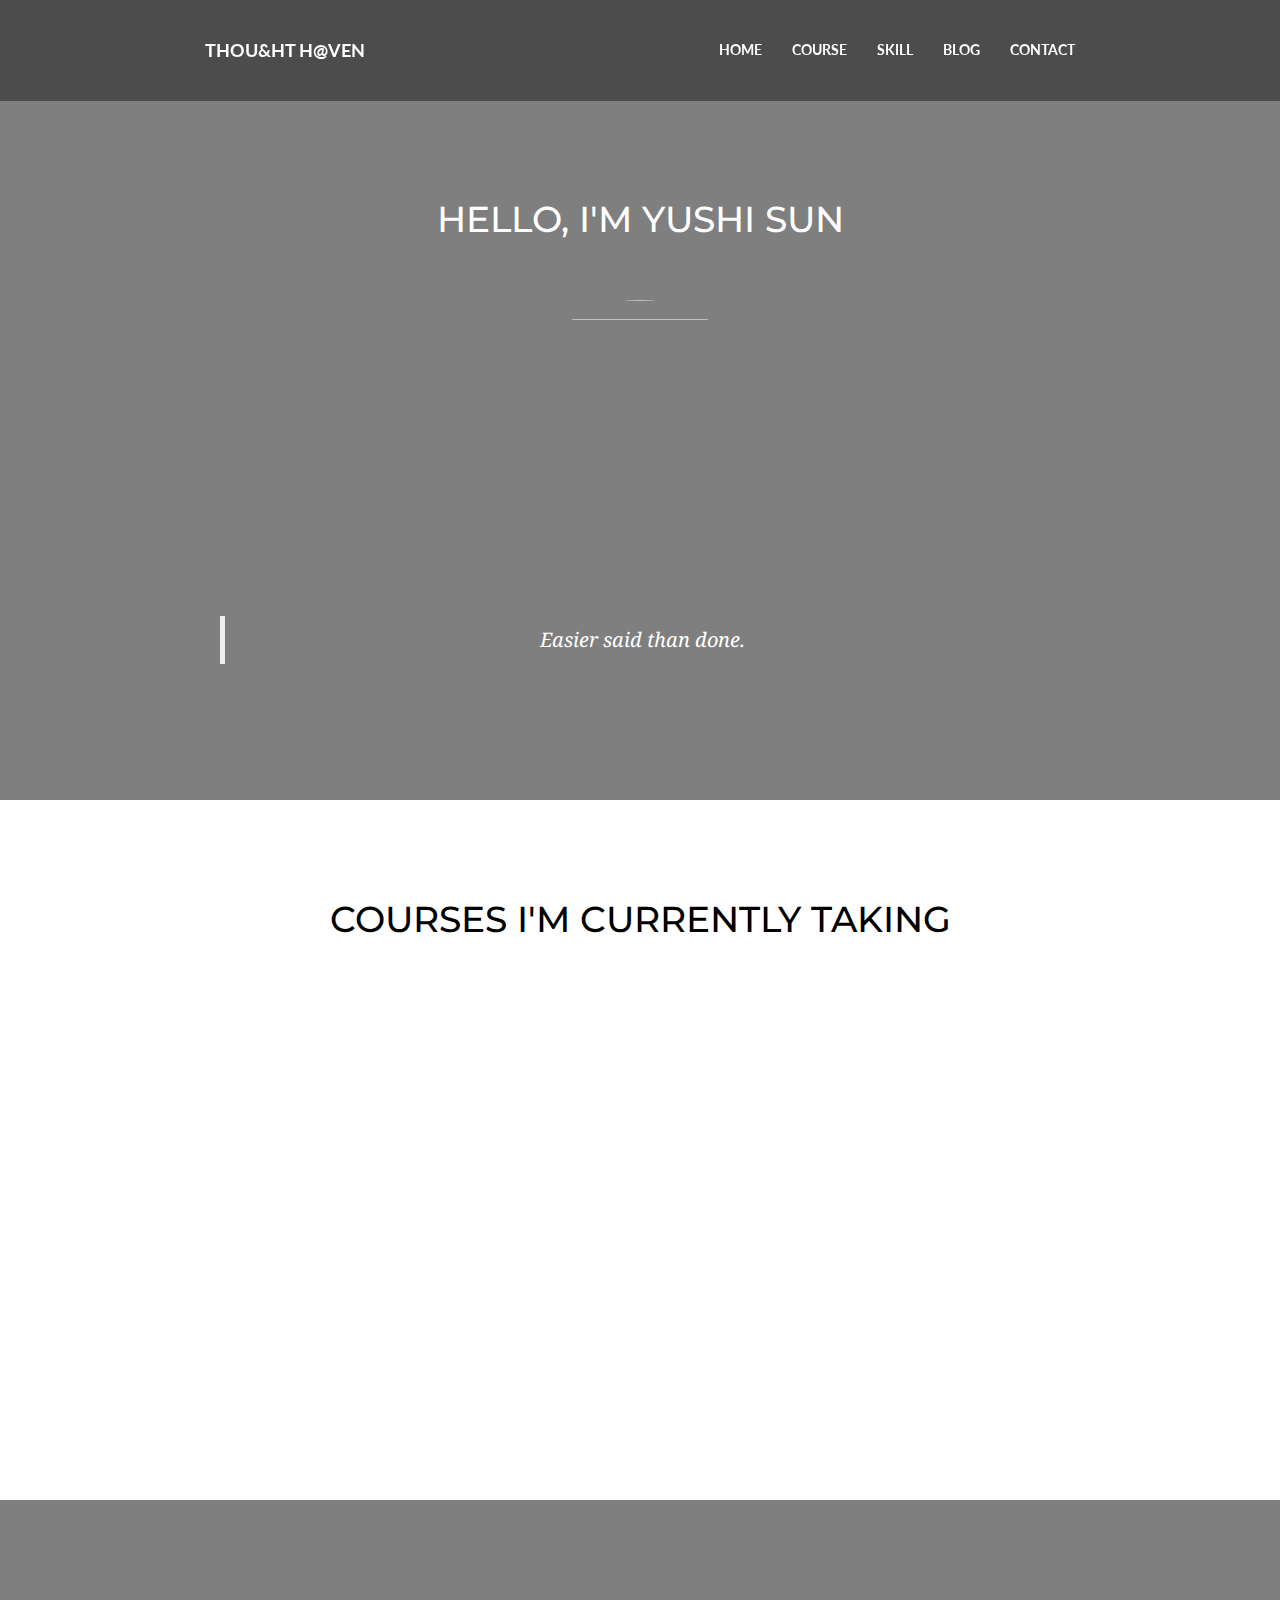
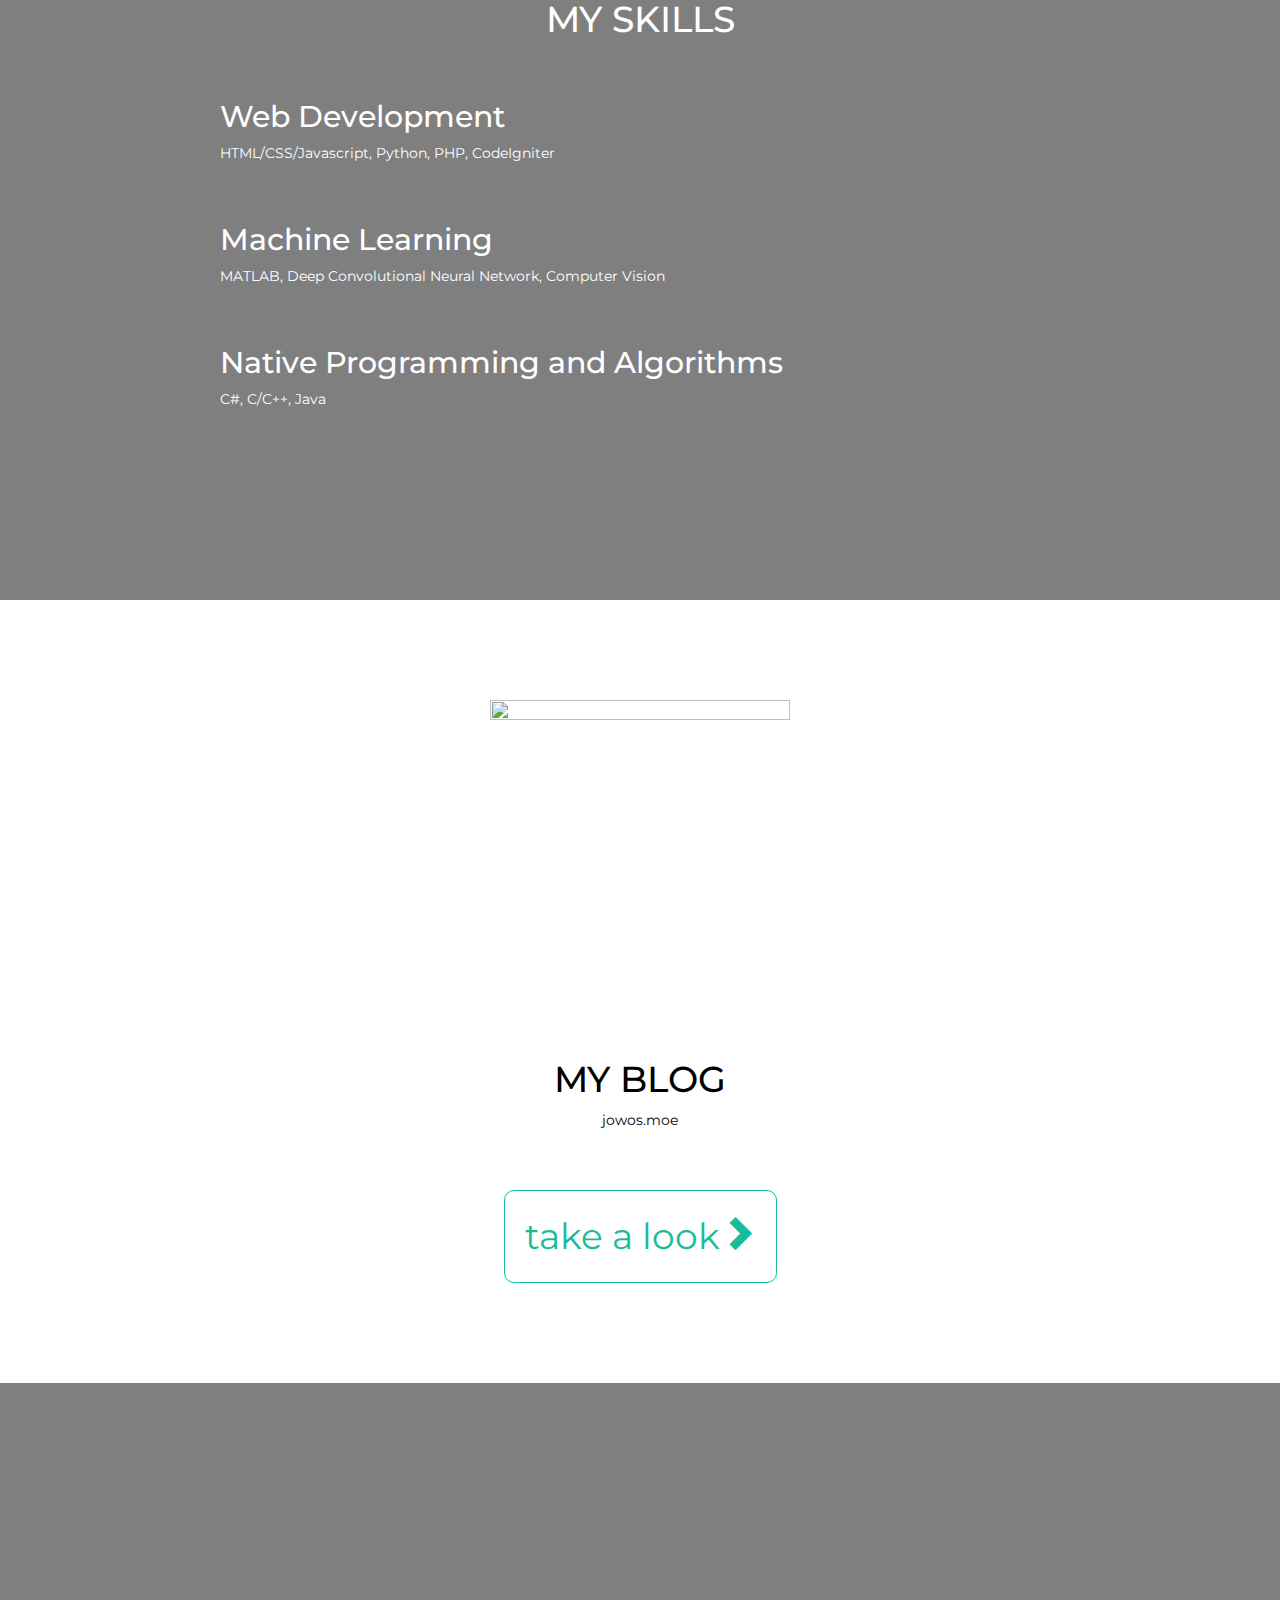
==== index.html @ af516ff2 "complete skills and blog" ====
<!DOCTYPE html>
<html lang="en">
  <head>
    <meta charset="utf-8">
    <meta http-equiv="X-UA-Compatible" content="IE=edge">
    <meta name="viewport" content="width=device-width, initial-scale=1">
    <!-- The above 3 meta tags *must* come first in the head; any other head content must come *after* these tags -->
    <meta name="description" content="">
    <meta name="author" content="">
    <link rel="icon" href="../../favicon.ico">

    <title>Home Page of Yushi Sun</title>

    <!-- Bootstrap core CSS -->
    <link href="assets/css/bootstrap.min.css" rel="stylesheet">

    <!-- Custom styles for this template -->
    <link href="assets/css/main.css" rel="stylesheet">

    <!-- google fonts -->
    <link rel="stylesheet" type="text/css" href="http://fonts.googleapis.com/css?family=Lato">
    <link rel="stylesheet" type="text/css" href="http://fonts.googleapis.com/css?family=Montserrat">
    <link rel="stylesheet" type="text/css" href="http://fonts.googleapis.com/css?family=Noto%20Serif">
    <link rel="stylesheet" type="text/css" href="http://fonts.googleapis.com/css?family=Inconsolata">

    <!-- HTML5 shim and Respond.js for IE8 support of HTML5 elements and media queries -->
    <!--[if lt IE 9]>
      <script src="https://oss.maxcdn.com/html5shiv/3.7.2/html5shiv.min.js"></script>
      <script src="https://oss.maxcdn.com/respond/1.4.2/respond.min.js"></script>
    <![endif]-->
  </head>

  <body id="top">

    <nav class="navbar navbar-fixed-top">
      <div class="container-fluid">
        <div class="navbar-header">
          <button type="button" class="navbar-toggle collapsed" data-toggle="collapse" data-target="#navbar" aria-expanded="false" aria-controls="navbar">
            <span class="sr-only">Toggle navigation</span>
            <span class="icon-bar"></span>
            <span class="icon-bar"></span>
            <span class="icon-bar"></span>
          </button>
          <a class="navbar-brand" href="#">Thou&ht H@ven</a>
        </div>
        <div id="navbar" class="collapse navbar-collapse">
          <ul class="nav navbar-nav navbar-right">
            <li><a href="#top">Home</a></li>
            <li><a href="#course">Course</a></li>
            <li><a href="#skill">skill</a></li>
            <li><a href="#blog">blog</a></li>
            <li><a href="#contact">Contact</a></li>
          </ul>
        </div><!--/.nav-collapse -->
      </div>
    </nav>

    <section id="home">
      <div class="container-fluid">
        <div class="content text-center">
          <h1 id="my-name">Hello, I'm YUSHI SUN</h1>
        </div>
        <div class="content text-center">
          <div class="image-wrapper">
            <img id="my-avatar" src="assets/images/avatar.jpg" class="img-circle" height="256" width="256"/>
          </div>
        </div>
        <div class="content text-center">
          <blockquote>
            <p>Easier said than done.</p>
          </blockquote>
        </div>
      </div><!-- /.container-fluid -->
    </section>

    <section id="course" class="white-background">
      <div class="container-fluid">
        <div class="content text-center">
          <h1>Courses I'm currently taking</h1>
        </div>
        <div class="content text-center">
          <div class="col-md-4">
            <div id="comp4411" class="course-image">
              <a href="http://course.cse.ust.hk/comp4411/">
                <div class="image-overlay">
                  <span class="overlay-text">COMP4411 Computer Graphics</span>
                </div>
              </a>
            </div>
          </div>
          <div class="col-md-4">
            <div id="comp3711" class="course-image">
              <a href="http://course.cse.ust.hk/comp3711h">
                <div class="image-overlay">
                  <span class="overlay-text">COMP3711H Honors Design and Analysis of Algorithms</span>
                </div>
              </a>
            </div>
          </div>
          <div class="col-md-4">
            <div id="comp3111" class="course-image">
              <a href="http://comp3111.xyz/">
                <div class="image-overlay">
                  <span class="overlay-text">COMP3111H Honors Software Engineering</span>
                </div>
              </a>
            </div>
          </div>
        </div>
      </div><!-- /.container-fluid -->
    </section>

    <section id="skill">
      <div class="container-fluid">
        <div class="content text-center">
          <h1>My Skills</h1>
        </div>
        <div class="content text-left">
          <h2>Web Development</h2>
          <p>HTML/CSS/Javascript, Python, PHP, CodeIgniter</p>
        </div>
        <div class="content text-left">
          <h2>Machine Learning</h2>
          <p>MATLAB, Deep Convolutional Neural Network, Computer Vision</p>
        </div>
        <div class="content text-left">
          <h2>Native Programming and Algorithms</h2>
          <p>C#, C/C++, Java</p>
        </div>
      </div>
    </section>

    <section id="blog" class="white-background">
      <div class="container-fluid">
        <div class="content text-center">
          <img src="assets/images/wp.png" width="300" height="300"/>
        </div>
        <div class="content text-center">
          <h1>My blog</h1>
          <p>jowos.moe</p>
        </div>
        <div class="content text-center">
          <a href="http://jowos.moe">
            <div class="button">take a look<span class="glyphicon glyphicon-chevron-right"></span></div>
          </a>
        </div>

    </section>

    <section id="contact">

    </section>


    <!-- Bootstrap core JavaScript
    ================================================== -->
    <!-- Placed at the end of the document so the pages load faster -->
    <script src="https://ajax.googleapis.com/ajax/libs/jquery/1.11.3/jquery.min.js"></script>
    <script src="assets/js/bootstrap.min.js"></script>
    <!-- IE10 viewport hack for Surface/desktop Windows 8 bug -->
    <script src="assets/js/ie10-viewport-bug-workaround.js"></script>
    <!-- smooth scrolling to hashtag -->
    <script>

    $(function() {
      var nav_height = 100;
      $('a[href*=#]:not([href=#])').click(function() {
        if (location.pathname.replace(/^\//,'') == this.pathname.replace(/^\//,'') && location.hostname == this.hostname) {
          var target = $(this.hash);
          target = target.length ? target : $('[name=' + this.hash.slice(1) +']');
          if (target.length) {
            $('html,body').animate({
              scrollTop: target.offset().top - nav_height
            }, 1000);
            return false;
          }
        }
      });
    });
    </script>
  </body>
</html>
---- assets/css/main.css ----
html, body {
  height: 100%;
}

body {
  font-family: Lato,"Helvetica Neue",Helvetica,Arial,sans-serif;
  color: #fff;
  padding-top: 100px;
  background-color: rgba(0, 0, 0, 0.5);
}

.white-background {
  background-color: #fff;
  color: #000!important;
}

section {
  padding: 40px 0;
  min-height: 700px;
}

h1 {
  text-transform: uppercase;
}

section#home {
  background: url(../../assets/images/bg.jpg) no-repeat center center fixed;
  -webkit-background-size: cover;
  -moz-background-size: cover;
  -o-background-size: cover;
  background-size: cover;
}

section#skill {
  background: url(../../assets/images/bg-2.jpg) no-repeat center center fixed;
  -webkit-background-size: cover;
  -moz-background-size: cover;
  -o-background-size: cover;
  background-size: cover;
}

.content {
  font-family: Montserrat,"Helvetica Neue",Helvetica,Arial,sans-serif;
  margin: 60px 15px;
}

.container-fluid {
  max-width: 900px;
  height: 100%;
}

.navbar {
  color: white;
  text-transform: uppercase;
  font-weight: 700;
  background-color: rgba(0, 0, 0, 0.4);
}

.icon-bar {
  background-color: white;
}

.navbar .nav>li>a:hover, .nav>li>a:focus, .nav>li.active>a {
  color: #18bc9c;
  background-color: transparent;
}

blockquote {
  /* margin: 20px; */
  font-family: "Noto Serif",serif;
  font-style: italic;
  font-size: 20px!important;
}

img {
  max-width: 100%;
  height: auto;
}

/* code-block typing effect */
/*
.code-block {
  font-family: Inconsolata, Monaco, 'Andale Mono', monospace;
  font-size: 16px;
  padding: 5px;
  background-color: rgba(0,0,0,0.5);
  color: #fff;
}

.code-block>p {
  margin: 0;
}

.css-typing {
  text-align: left!important;
  width: 0;
  white-space:nowrap;
  overflow:hidden;
}

.typeone {
  animation: type 1.5s steps(50, end);
  animation-delay: 1s;
}
.typetwo {
  animation: type 1.5s steps(50, end);
  animation-delay: 3s;
}
.typethree {
  animation: type 1.5s steps(50, end);
  animation-delay: 5s;
}
.typefour {
  animation: type 1.5s steps(50, end);
  animation-delay: 7s;
}

@keyframes type{
  from { width: 0; }
  to {width: 100%;}
}

@-webkit-keyframes type{
  from { width: 0; }
  to {width: 100%;}
}
*/

#comp4411.course-image{
  background-image: url(../../assets/images/4411.jpg);
}
#comp3711.course-image{
  background-image: url(../../assets/images/3711.jpg);
}
#comp3111.course-image{
  background-image: url(../../assets/images/3111.png);
  background-size: contain;
}

.course-image {
  position: relative;
  height: 400px;
  background-size: cover;
  overflow: hidden;
  background-repeat: no-repeat;
  background-position: center center;
}

.image-overlay {
  position: absolute;
  left: 0;
  right: 0;
  top: 0;
  bottom: 0;
  opacity: 0;
  -webkit-transition: opacity .25s ease;
  -moz-transition: opacity .25s ease;
  transition: opacity .25s ease;
  background-color: rgba(0, 0, 0, 0.5);
}

div.course-image:hover .image-overlay{
  opacity: 1;
}
/* ghost element trick for vertical alignment */
.image-overlay::before {
  content: "";
  display: inline-block;
  height: 100%;
  width: 0%;
  vertical-align: middle;
}

.overlay-text {
  width: 90%;
  display: inline-block;
  vertical-align: middle;
  font-size: 36px;
  font-weight: 900;
}

.button {
  border-color: #18bc9c;
  border-style: solid;
  border-radius: 10px;
  border-width: 1px;
  font-size: 36px;
  display: inline-block;
  padding: 20px;
  color: #18bc9c;
}
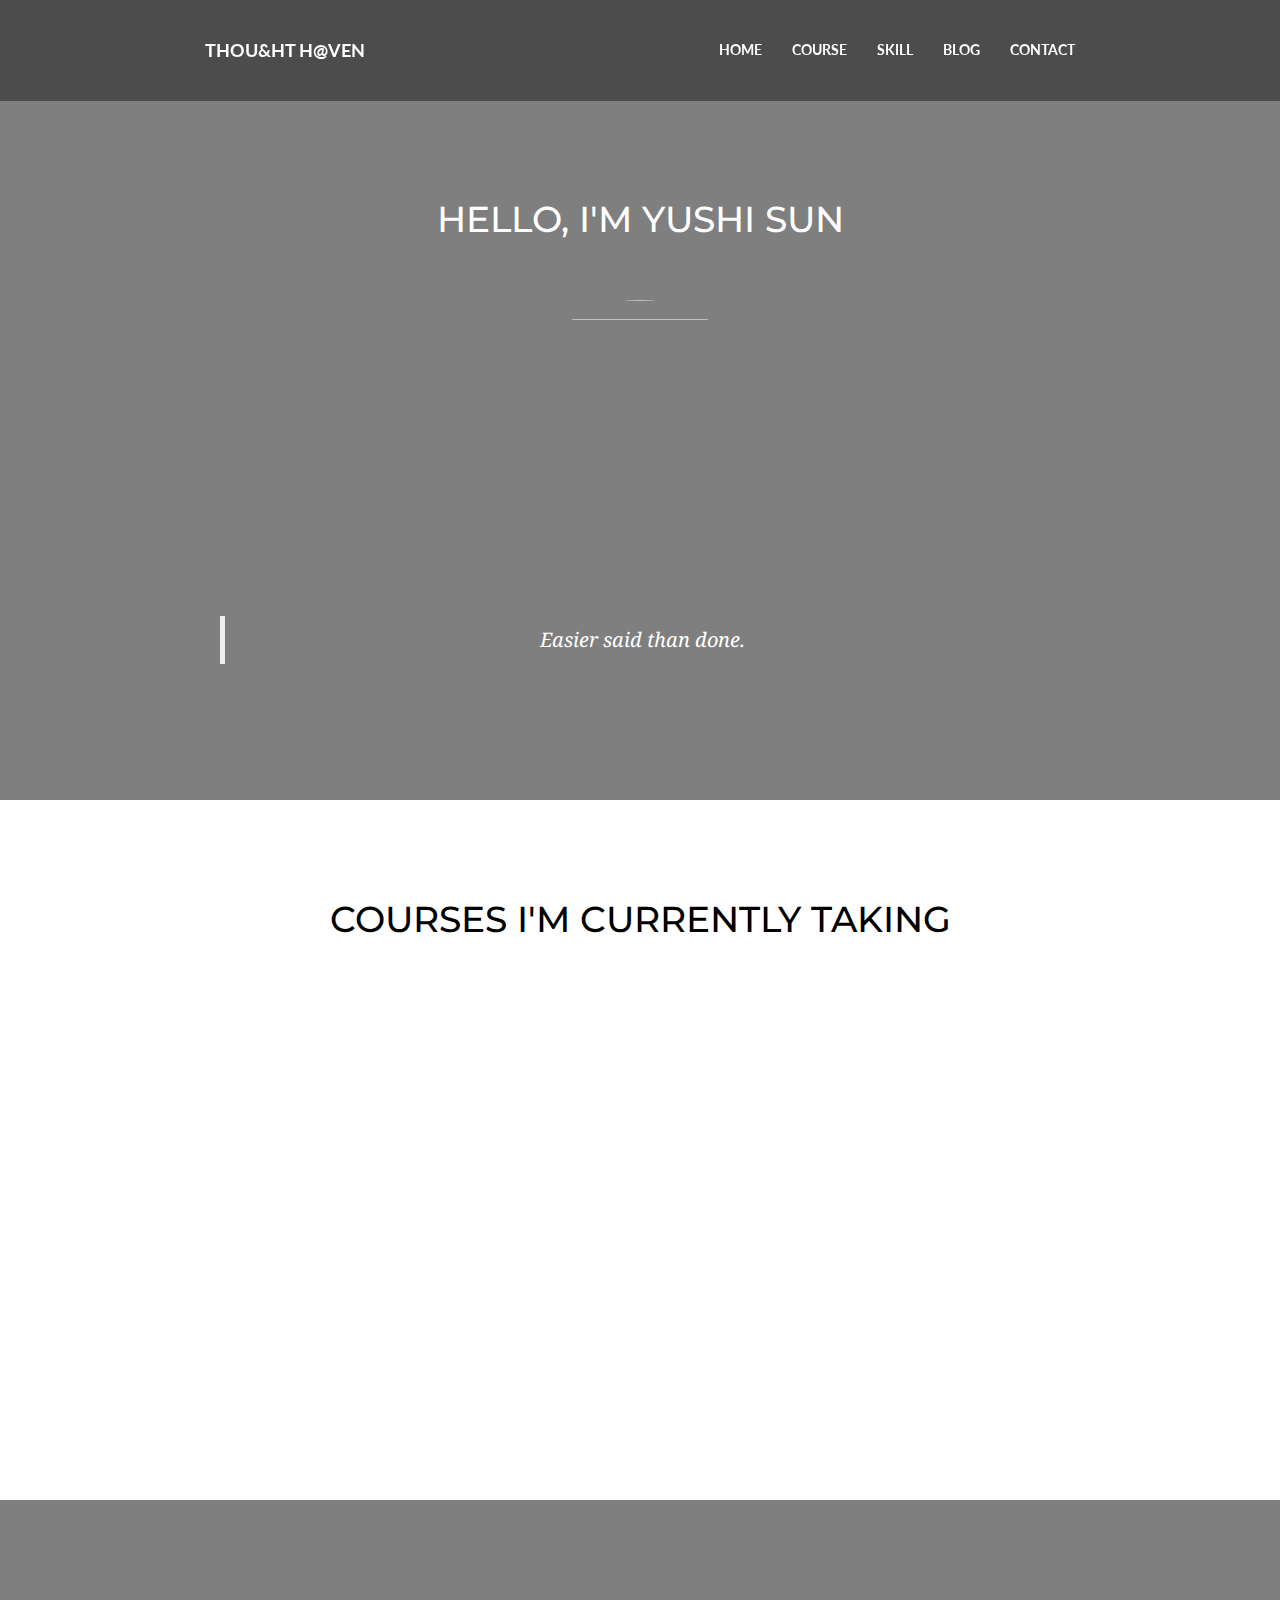
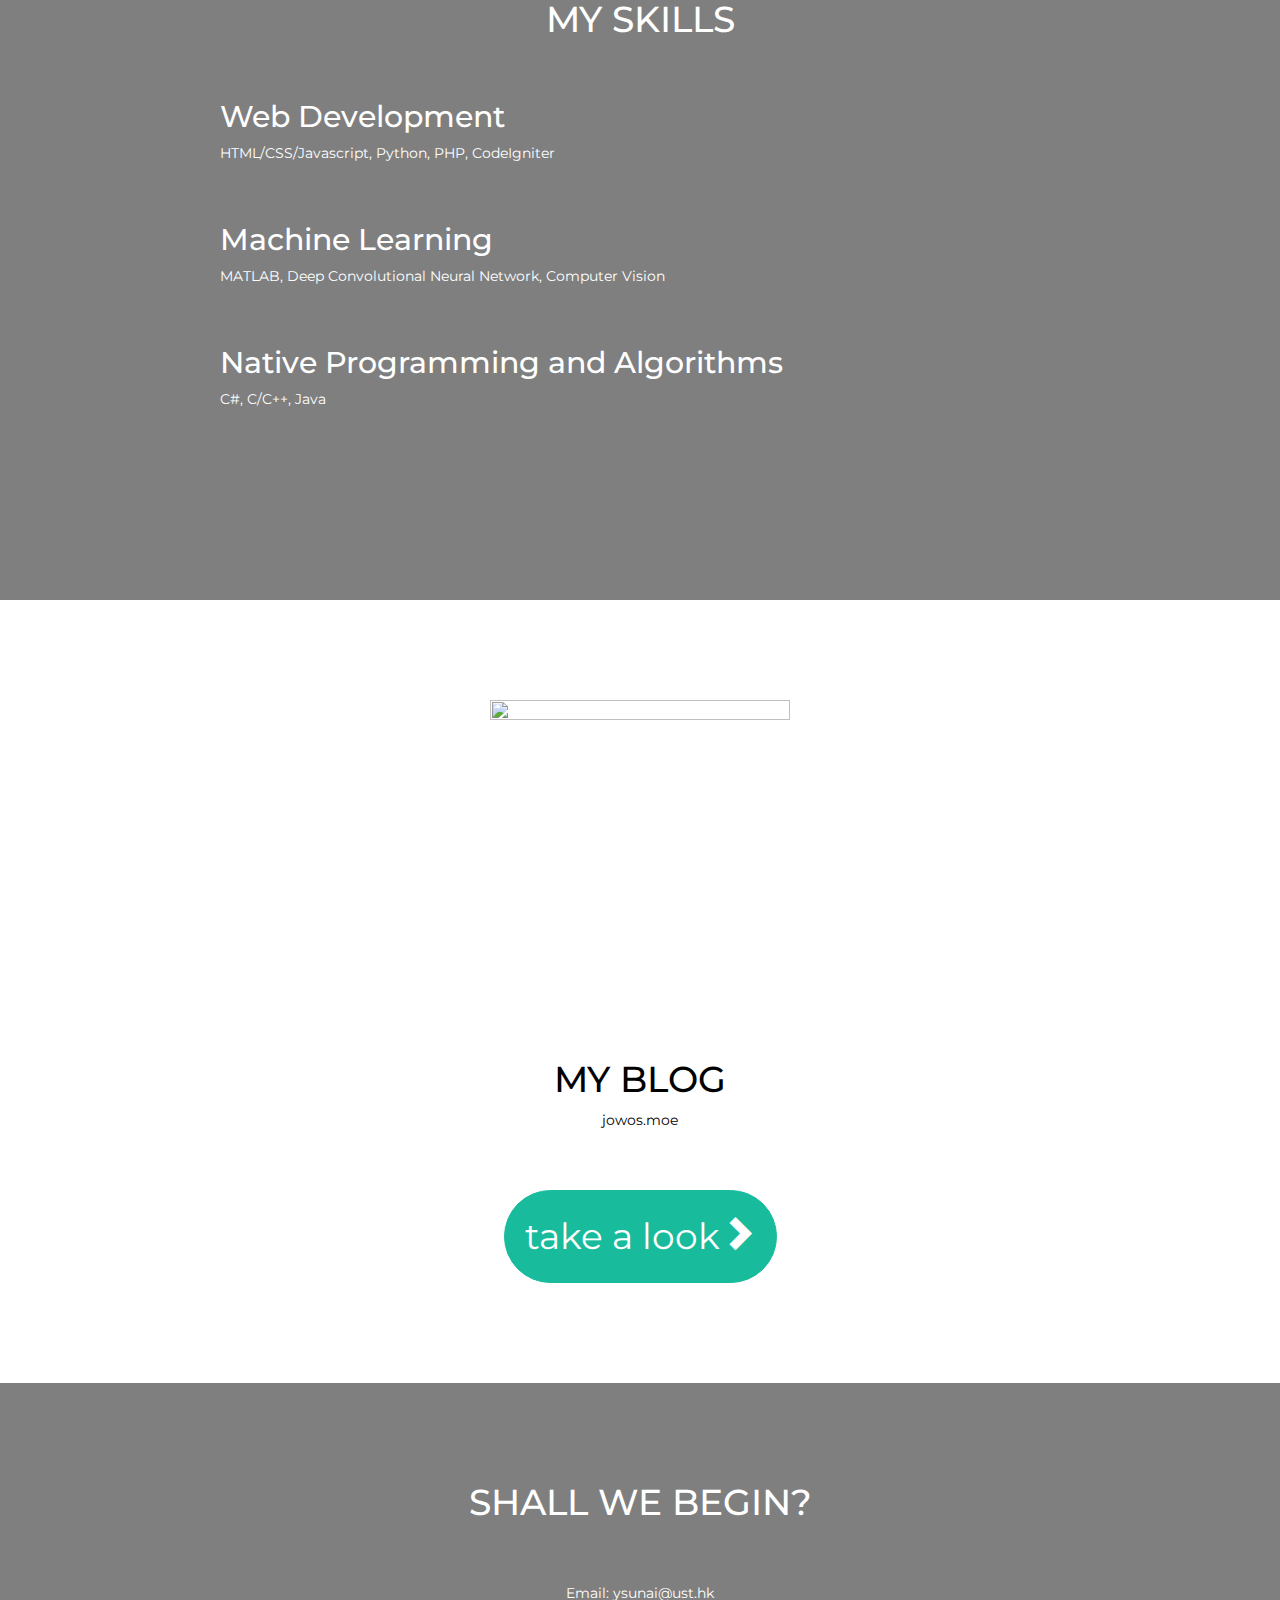
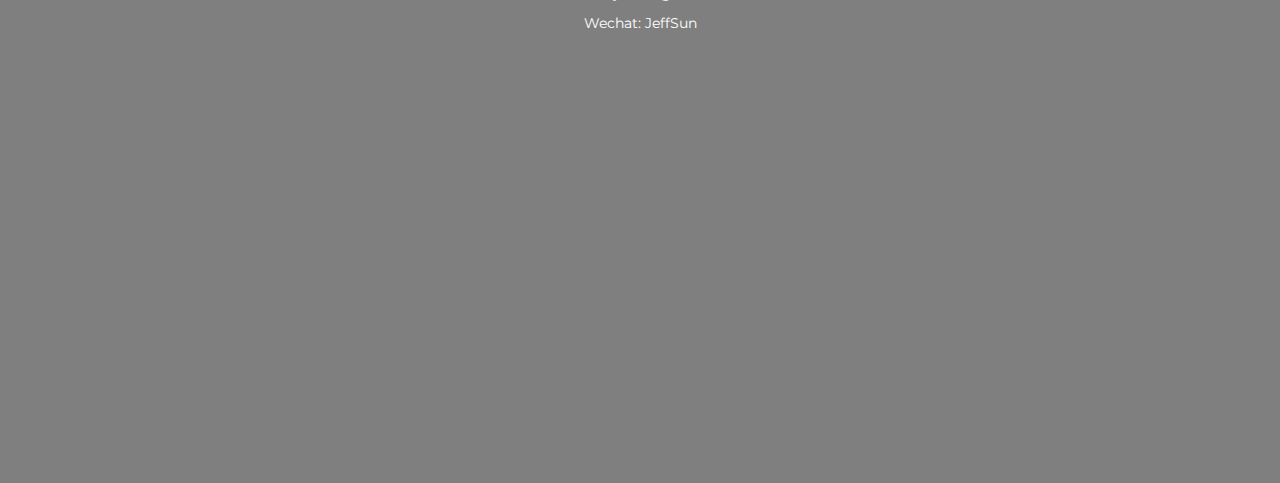
==== commit 79ddb586: "complete development" ====
--- a/index.html
+++ b/index.html
@@ -148,7 +148,15 @@
     </section>
 
     <section id="contact">
-
+      <div class="container-fluid">
+        <div class="content text-center">
+          <h1>Shall we begin?</h1>
+        </div>
+        <div class="content text-center">
+          <p>Email: ysunai@ust.hk</p>
+          <p>Wechat: JeffSun</p>
+        </div>
+      </div>
     </section>
 
 
--- a/assets/css/main.css
+++ b/assets/css/main.css
@@ -33,6 +33,14 @@
 
 section#skill {
   background: url(../../assets/images/bg-2.jpg) no-repeat center center fixed;
+  -webkit-background-size: cover;
+  -moz-background-size: cover;
+  -o-background-size: cover;
+  background-size: cover;
+}
+
+section#contact {
+  background: url(../../assets/images/bg-3.jpg) no-repeat center center fixed;
   -webkit-background-size: cover;
   -moz-background-size: cover;
   -o-background-size: cover;
@@ -182,10 +190,16 @@
 .button {
   border-color: #18bc9c;
   border-style: solid;
-  border-radius: 10px;
   border-width: 1px;
+  border-radius: 50px;
   font-size: 36px;
   display: inline-block;
   padding: 20px;
-  color: #18bc9c;
-}
+  background-color: #18bc9c;
+  color: white;
+}
+
+.button:hover{
+  background-color: white;
+  color:#18bc9c;
+}
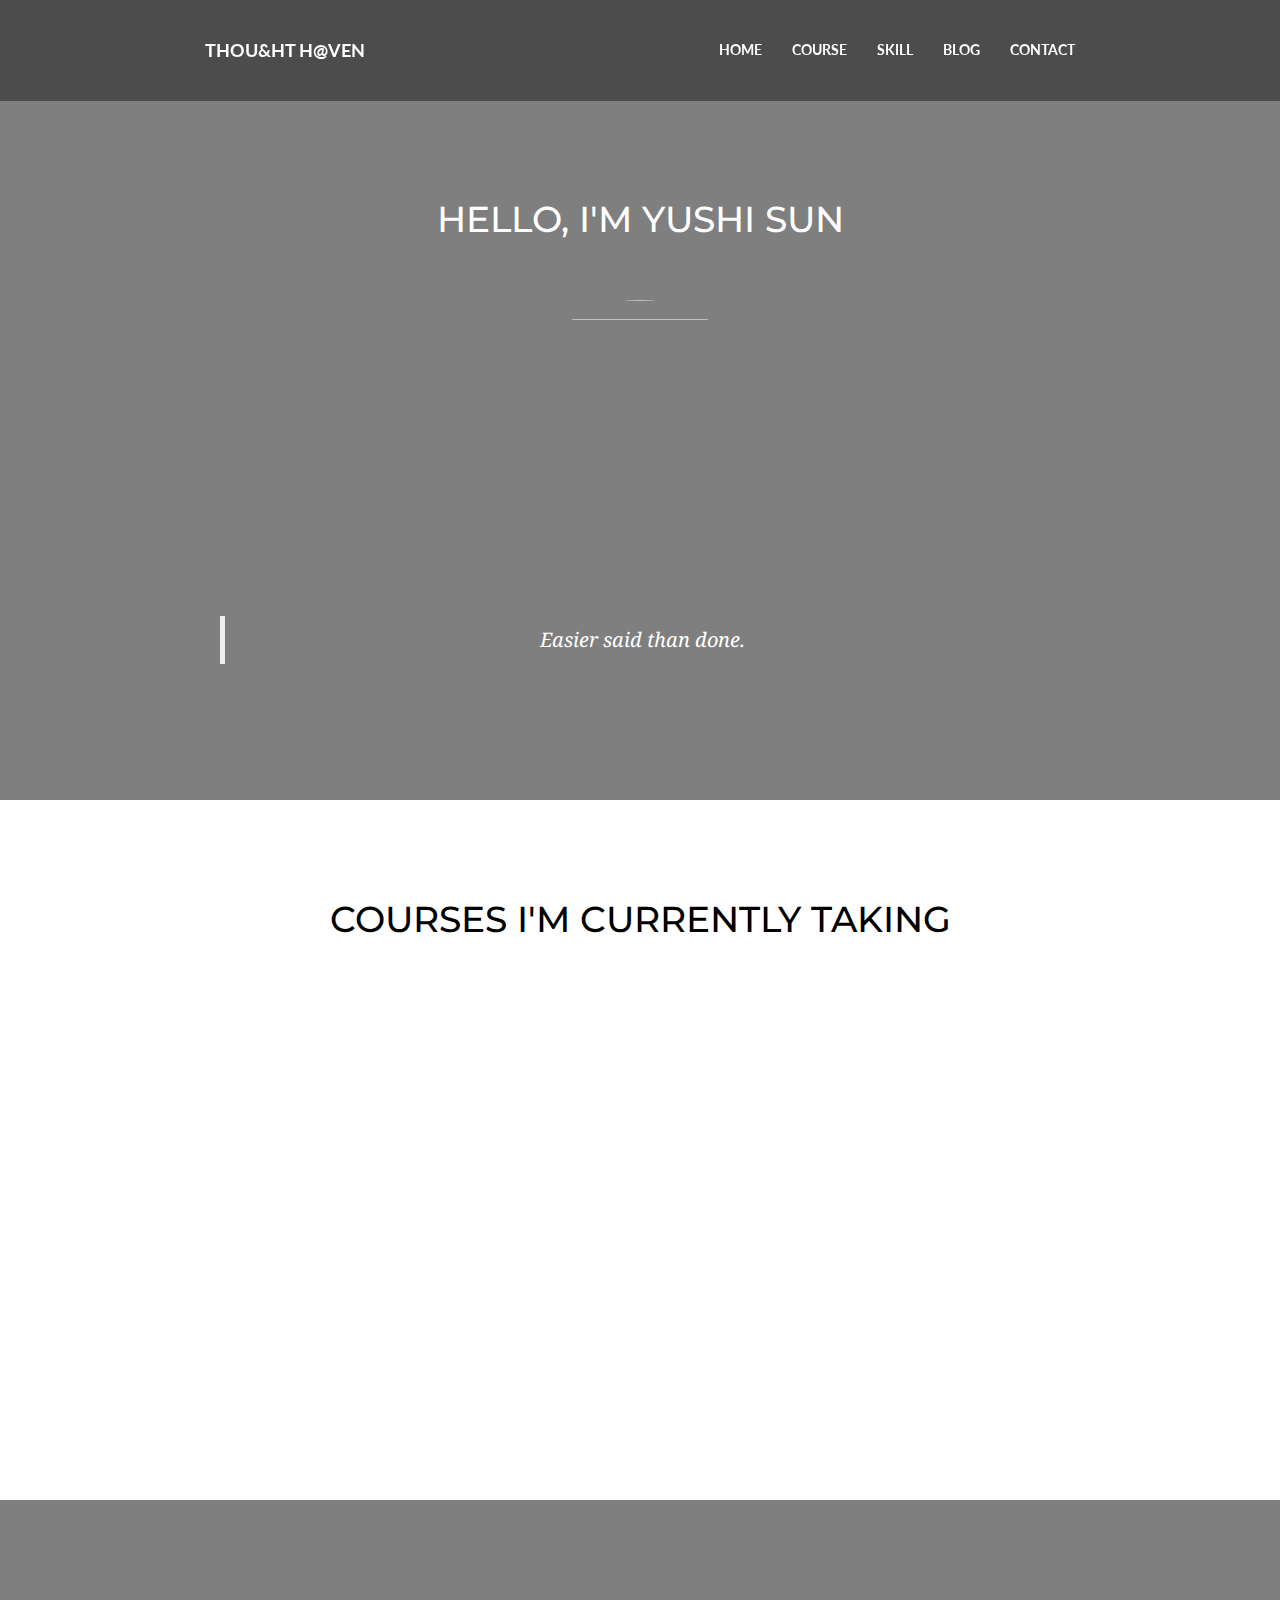
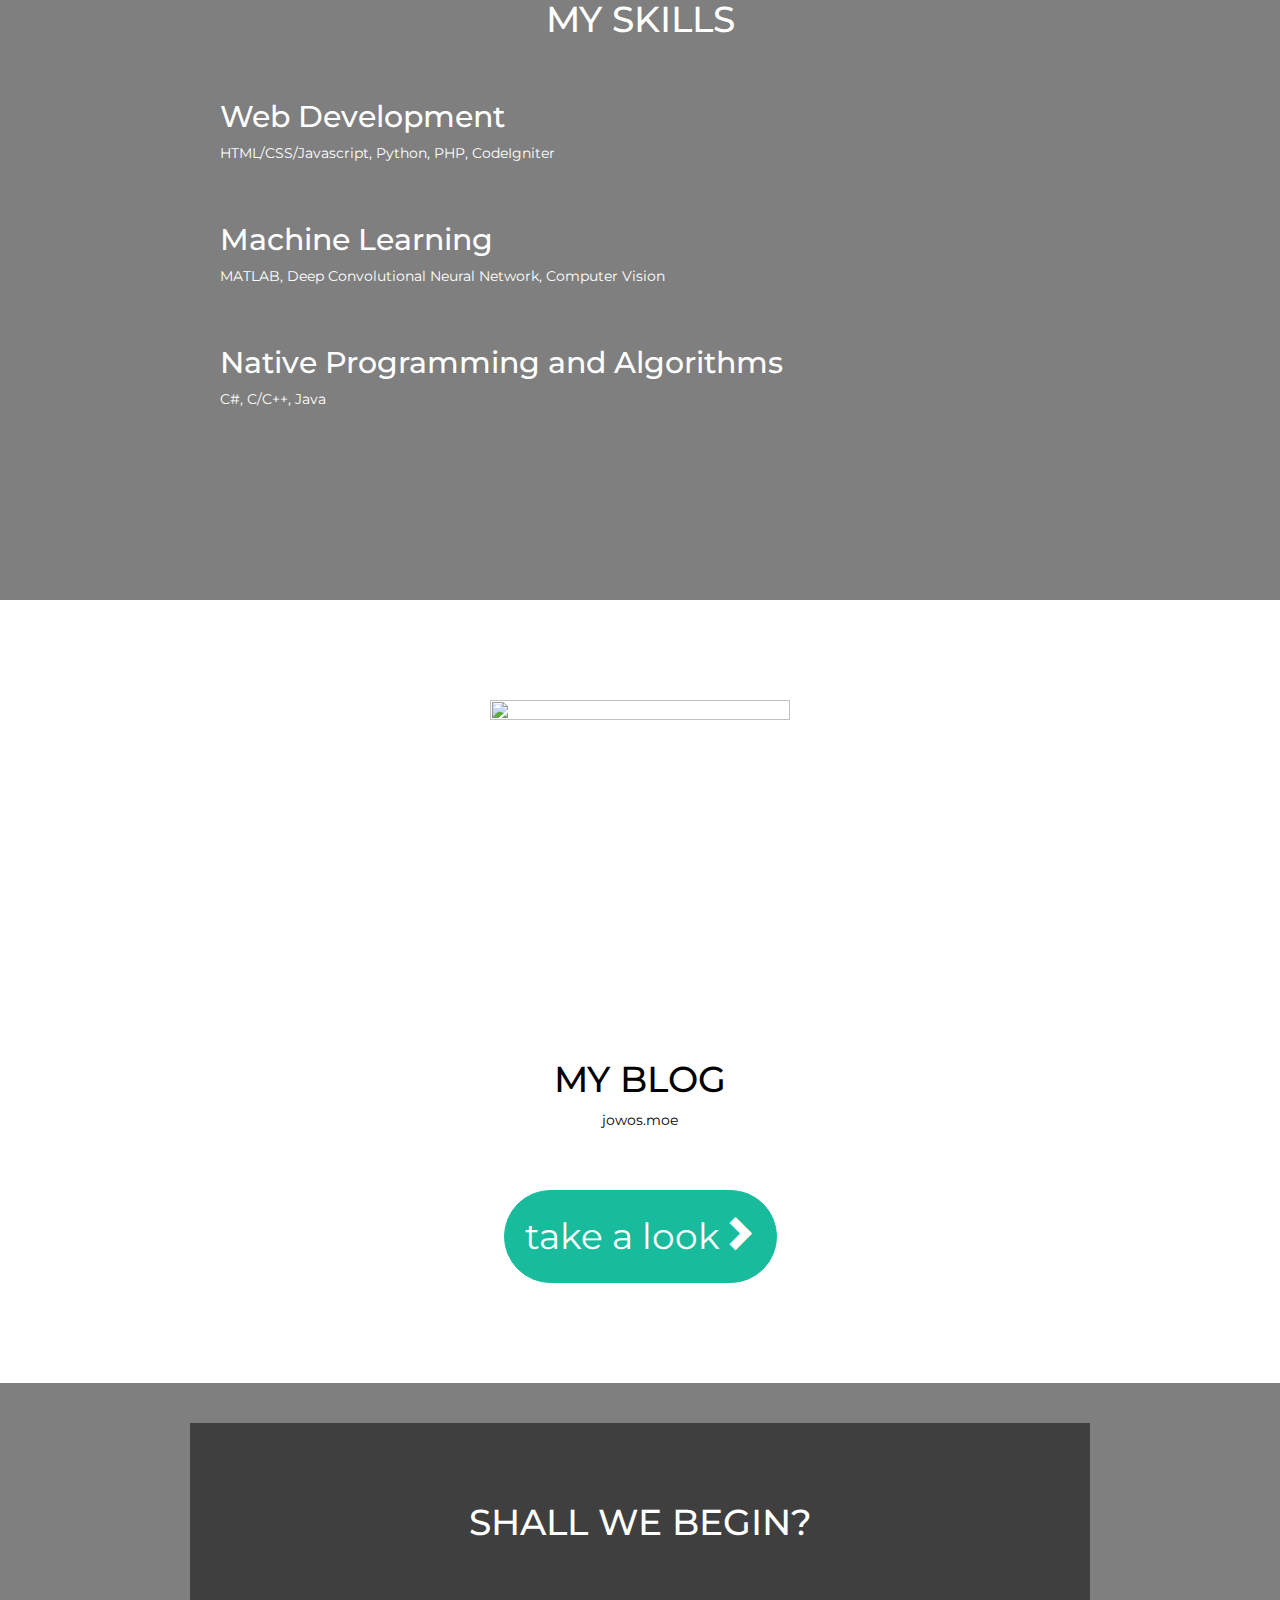
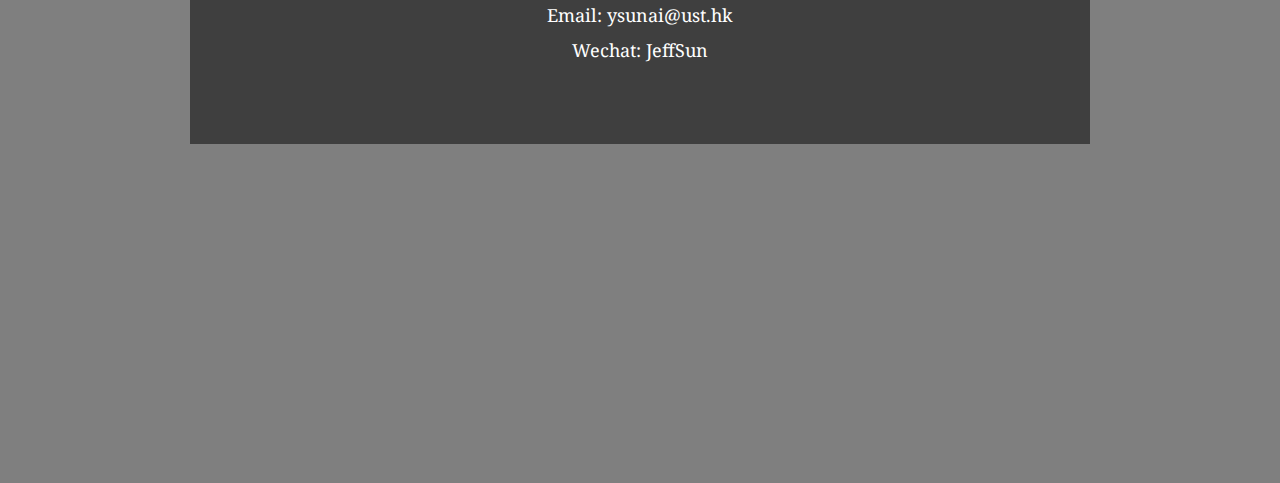
==== commit f4d13b4c: "edit contact style" ====
--- a/index.html
+++ b/index.html
@@ -148,11 +148,11 @@
     </section>
 
     <section id="contact">
-      <div class="container-fluid">
+      <div class="container-fluid black-box">
         <div class="content text-center">
           <h1>Shall we begin?</h1>
         </div>
-        <div class="content text-center">
+        <div class="content text-center contact-info">
           <p>Email: ysunai@ust.hk</p>
           <p>Wechat: JeffSun</p>
         </div>
--- a/assets/css/main.css
+++ b/assets/css/main.css
@@ -203,3 +203,13 @@
   background-color: white;
   color:#18bc9c;
 }
+
+.black-box {
+  padding: 20px;
+  background-color: rgba(0,0,0,0.5);
+}
+
+.contact-info {
+  font-size: 18px;
+  font-family: "Noto serif",serif;
+}
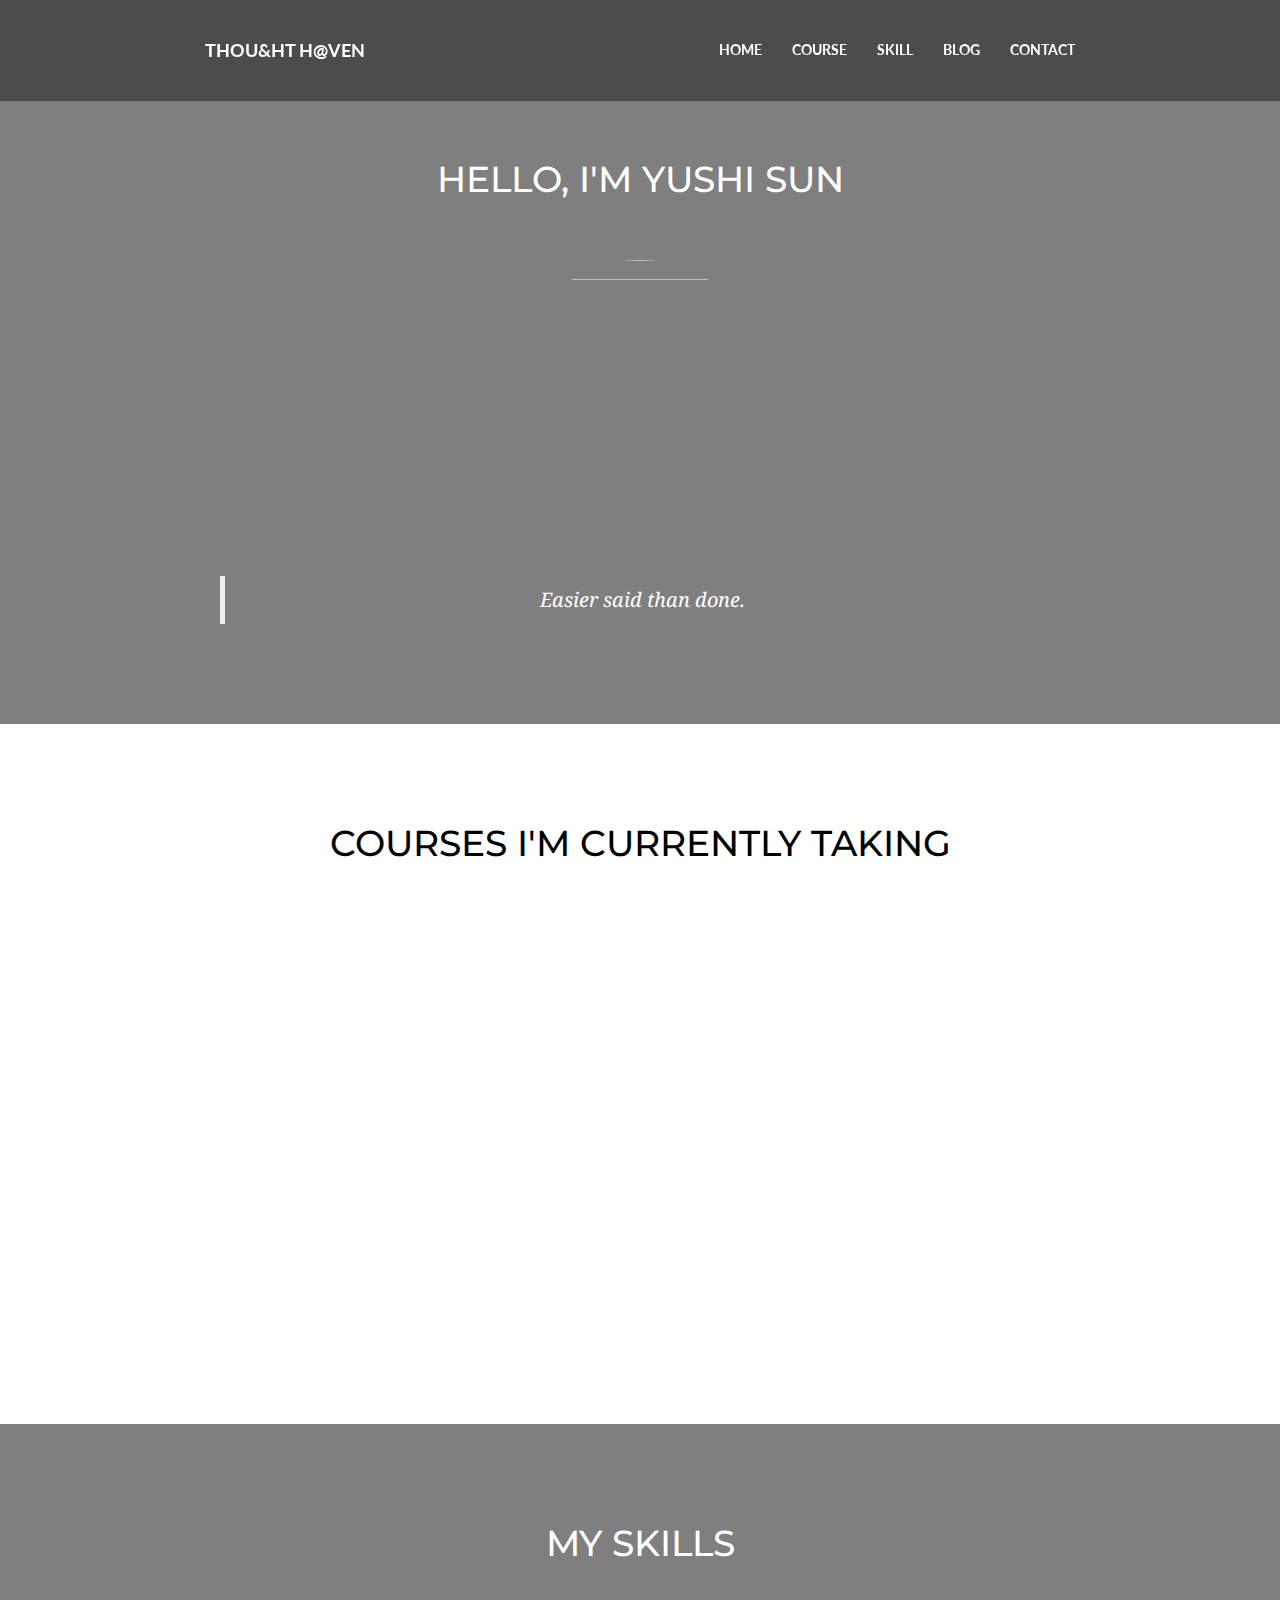
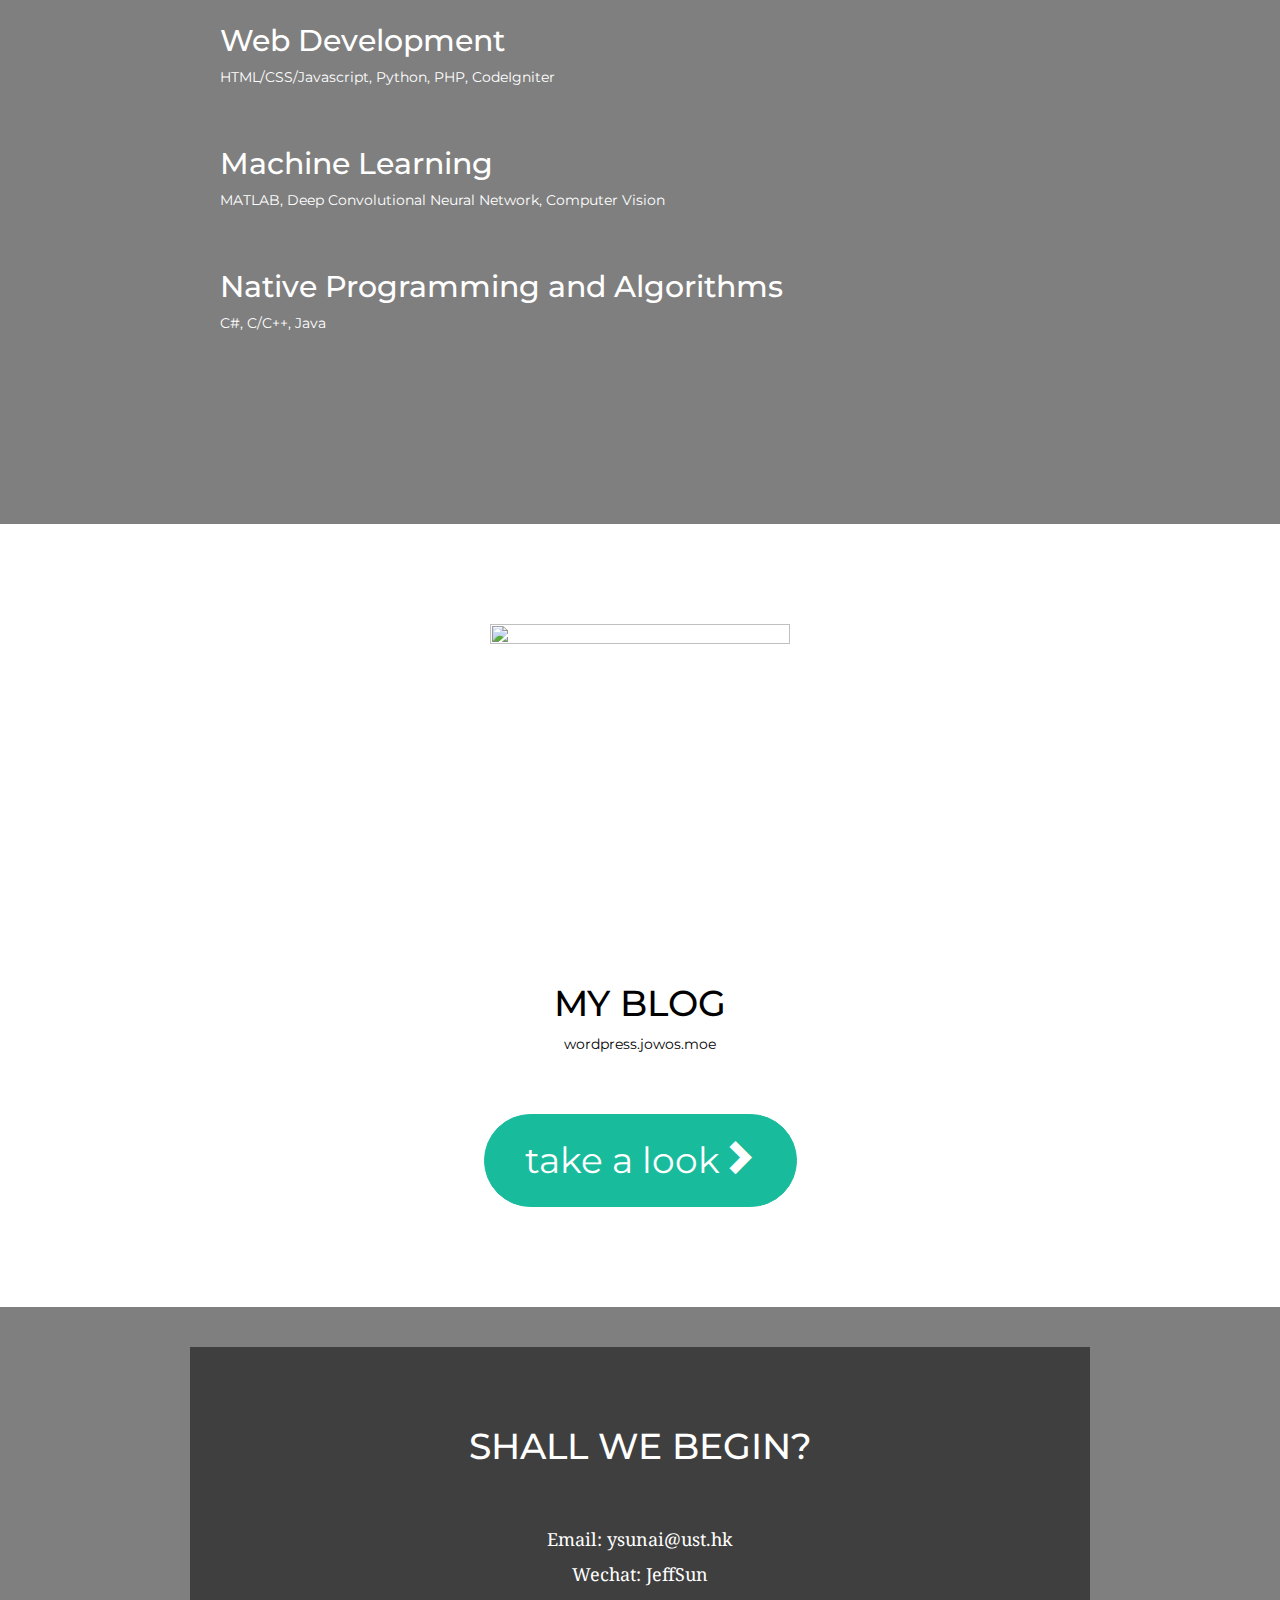
==== commit 0c32372e: "update blog url" ====
--- a/index.html
+++ b/index.html
@@ -137,10 +137,10 @@
         </div>
         <div class="content text-center">
           <h1>My blog</h1>
-          <p>jowos.moe</p>
+          <p>wordpress.jowos.moe</p>
         </div>
         <div class="content text-center">
-          <a href="http://jowos.moe">
+          <a href="http://wordpress.jowos.moe">
             <div class="button">take a look<span class="glyphicon glyphicon-chevron-right"></span></div>
           </a>
         </div>
--- a/assets/css/main.css
+++ b/assets/css/main.css
@@ -5,7 +5,6 @@
 body {
   font-family: Lato,"Helvetica Neue",Helvetica,Arial,sans-serif;
   color: #fff;
-  padding-top: 100px;
   background-color: rgba(0, 0, 0, 0.5);
 }
 
@@ -24,6 +23,7 @@
 }
 
 section#home {
+  padding-top: 100px;
   background: url(../../assets/images/bg.jpg) no-repeat center center fixed;
   -webkit-background-size: cover;
   -moz-background-size: cover;
@@ -62,6 +62,7 @@
   text-transform: uppercase;
   font-weight: 700;
   background-color: rgba(0, 0, 0, 0.4);
+  min-height: 100px;
 }
 
 .icon-bar {
@@ -194,7 +195,7 @@
   border-radius: 50px;
   font-size: 36px;
   display: inline-block;
-  padding: 20px;
+  padding: 20px 40px;
   background-color: #18bc9c;
   color: white;
 }
